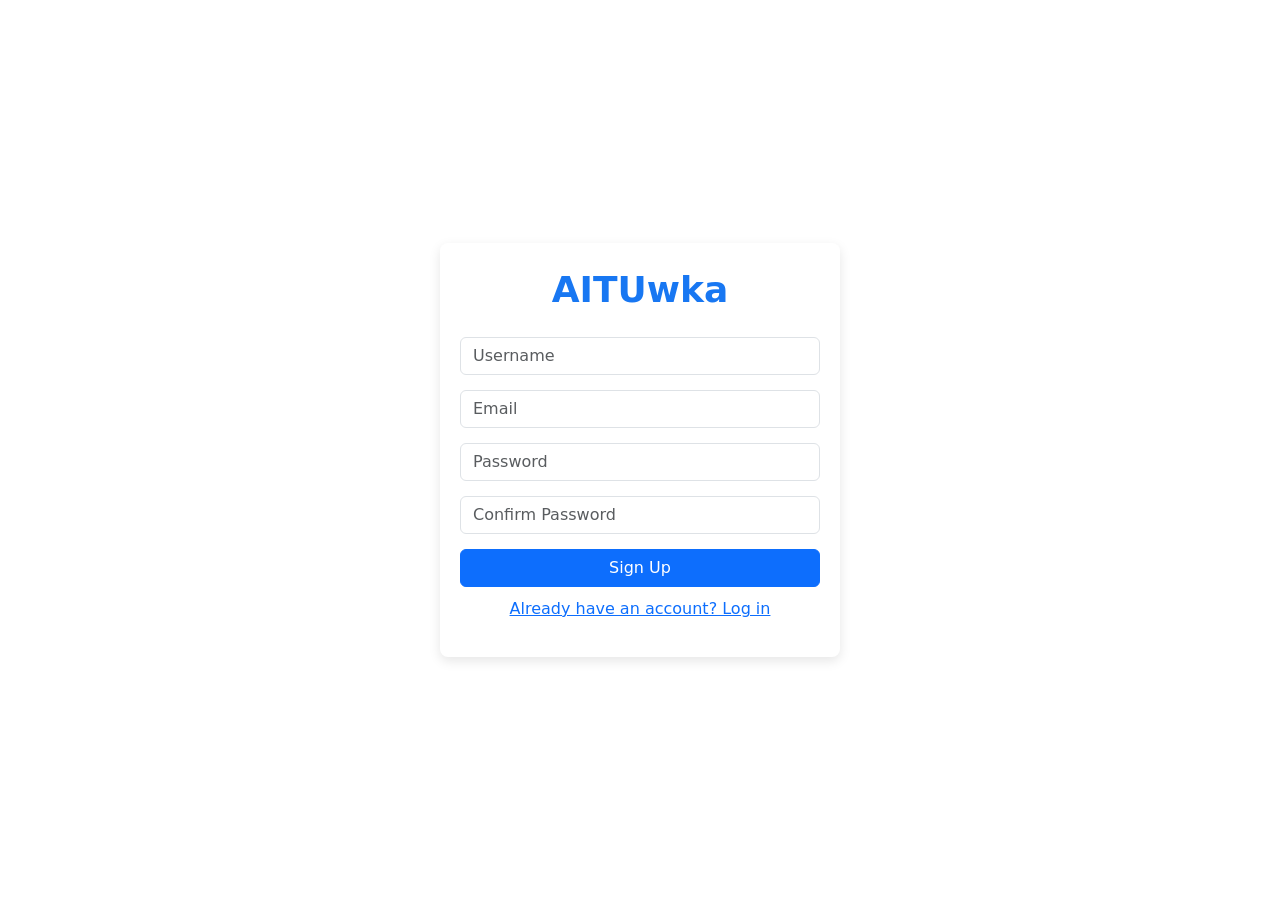
==== index.html @ 4e694e03 "Update index.html" ====
<!DOCTYPE html>
<html lang="en">
<head>
    <meta charset="UTF-8">
    <meta name="viewport" content="width=device-width, initial-scale=1.0">
    <title>Sign Up - AITUwka</title>
    <link rel="stylesheet" href="login.css">
    <link href="https://cdn.jsdelivr.net/npm/bootstrap@5.3.3/dist/css/bootstrap.min.css" rel="stylesheet">
</head>
<body>
    <div class="container">
        <div class="box">
            <div class="logo">AITUwka</div>
            <form id="signUpForm" method="get" action="Login.html">
                <input type="text" class="form-control" id="username" placeholder="Username">
                <span id="usernameError" style="color: red;"></span>
            
                <input type="email" class="form-control" id="email" placeholder="Email">
                <span id="emailError" style="color: red;"></span>
            
                <input type="password" class="form-control" id="password" placeholder="Password">
                <span id="passwordError" style="color: red;"></span>
            
                <input type="password" class="form-control" id="confirm-password" placeholder="Confirm Password">
                <span id="confirmPasswordError" style="color: red;"></span>
            
                <button type="submit" class="btn btn-primary">Sign Up</button>
            </form>            
            <div class="link">
                <p><a href="Login.html">Already have an account? Log in</a></p>
            </div>
        </div>
    </div>

    <div class="modal fade" id="welcomeModal" tabindex="-1" aria-labelledby="welcomeModalLabel" aria-hidden="true">
        <div class="modal-dialog">
            <div class="modal-content">
                <div class="modal-header">
                    <h5 class="modal-title" id="welcomeModalLabel">Добро пожаловать!</h5>
                    <button type="button" class="btn-close" data-bs-dismiss="modal" aria-label="Close"></button>
                </div>
                <div class="modal-body" id="welcomeMessage">
                </div>
                <div class="modal-footer">
                    <button type="button" class="btn btn-secondary" data-bs-dismiss="modal">Закрыть</button>
                </div>
            </div>
        </div>
    </div>

    <script src="login.js"></script> 
    <script>
        document.getElementById('loginForm').onsubmit = function() {
            localStorage.setItem('showWelcomeModal', 'true');
        };
    </script>
    <script src="https://cdn.jsdelivr.net/npm/bootstrap@5.3.3/dist/js/bootstrap.bundle.min.js"></script>
</body>
</html>
---- login.css ----
body {
    background-color: #f0f2f5;
    font-family: Arial, sans-serif;
}

.container {
    display: flex;
    justify-content: center;
    align-items: center;
    height: 100vh;
}

.box {
    background-color: white;
    padding: 20px;
    border-radius: 8px;
    box-shadow: 0 4px 12px rgba(0, 0, 0, 0.1);
    width: 100%;
    max-width: 400px;
}

.logo {
    font-size: 36px;
    font-weight: bold;
    color: #1877f2;
    text-align: center;
    margin-bottom: 20px;
}

.form-control {
    margin-bottom: 15px;
}

.btn-primary {
    background-color: #1877f2;
    border: none;
    width: 100%;
}

.btn-primary:hover {
    background-color: #155ab3;
}

.link {
    text-align: center;
    margin-top: 10px;
}
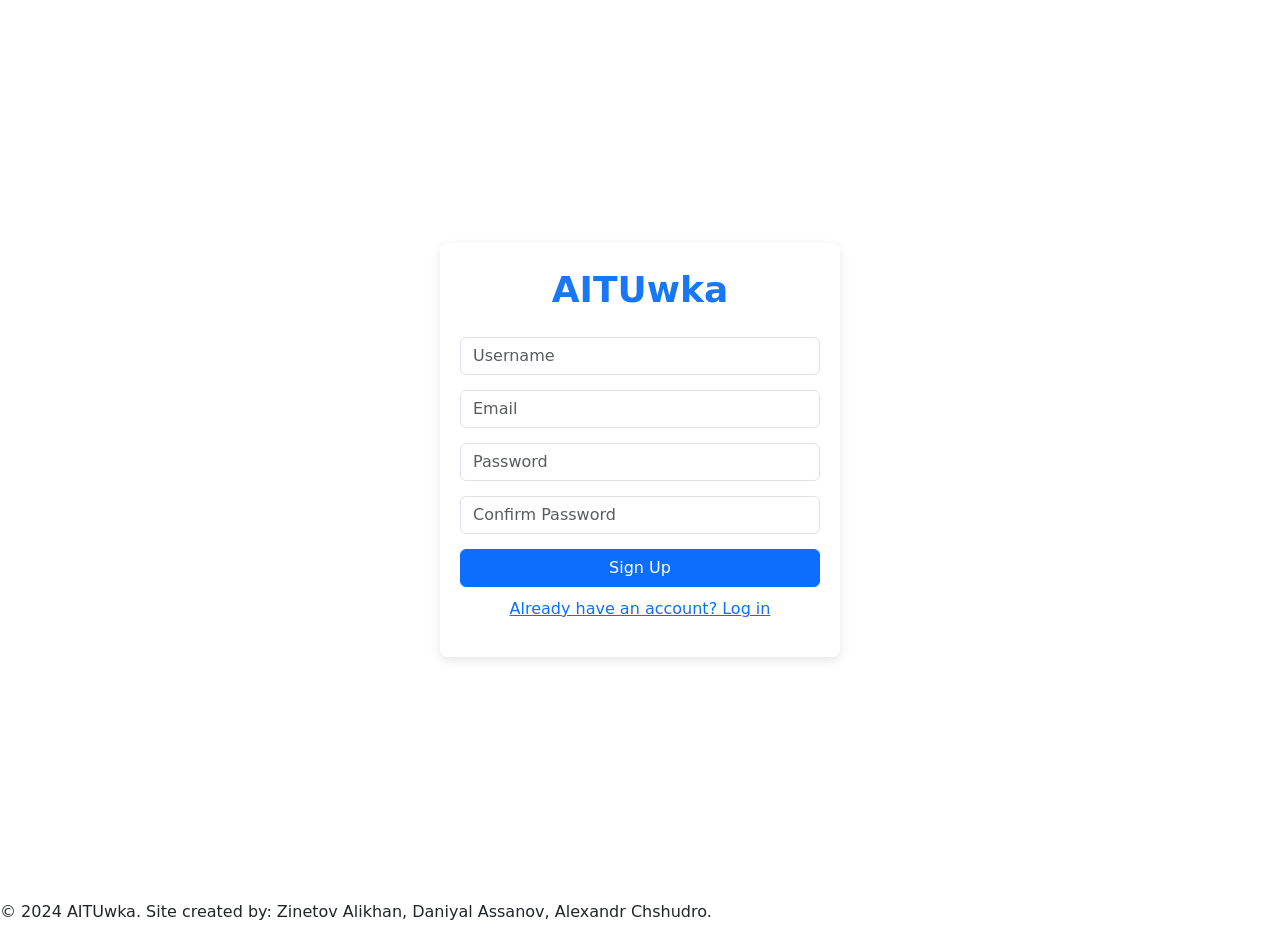
==== commit 6e58895b: "Update index.html" ====
--- a/index.html
+++ b/index.html
@@ -14,16 +14,16 @@
             <form id="signUpForm" method="get" action="Login.html">
                 <input type="text" class="form-control" id="username" placeholder="Username">
                 <span id="usernameError" style="color: red;"></span>
-            
+                
                 <input type="email" class="form-control" id="email" placeholder="Email">
                 <span id="emailError" style="color: red;"></span>
-            
+                
                 <input type="password" class="form-control" id="password" placeholder="Password">
                 <span id="passwordError" style="color: red;"></span>
-            
+                
                 <input type="password" class="form-control" id="confirm-password" placeholder="Confirm Password">
                 <span id="confirmPasswordError" style="color: red;"></span>
-            
+                
                 <button type="submit" class="btn btn-primary">Sign Up</button>
             </form>            
             <div class="link">
@@ -48,11 +48,20 @@
         </div>
     </div>
 
-    <script src="login.js"></script> 
+    <footer class="footer">
+        <p data-en="© 2024 AITUwka. Site created by: Zinetov Alikhan, Daniyal Assanov, Alexandr Chshudro." data-ru="© 2024 AITUwka. Сайт создан: Зинетов Алихан, Асанов Даниал, Александр Щудро.">© 2024 AITUwka. Site created by: Zinetov Alikhan, Daniyal Assanov, Alexandr Chshudro.</p>
+    </footer>
+
+    <script src="login.js"></script>
     <script>
-        document.getElementById('loginForm').onsubmit = function() {
-            localStorage.setItem('showWelcomeModal', 'true');
-        };
+        document.addEventListener('DOMContentLoaded', function() {
+            // Check for welcome modal trigger
+            if (localStorage.getItem('showWelcomeModal') === 'true') {
+                const welcomeModal = new bootstrap.Modal(document.getElementById('welcomeModal'));
+                welcomeModal.show();
+                localStorage.removeItem('showWelcomeModal'); // Clear the trigger
+            }
+        });
     </script>
     <script src="https://cdn.jsdelivr.net/npm/bootstrap@5.3.3/dist/js/bootstrap.bundle.min.js"></script>
 </body>
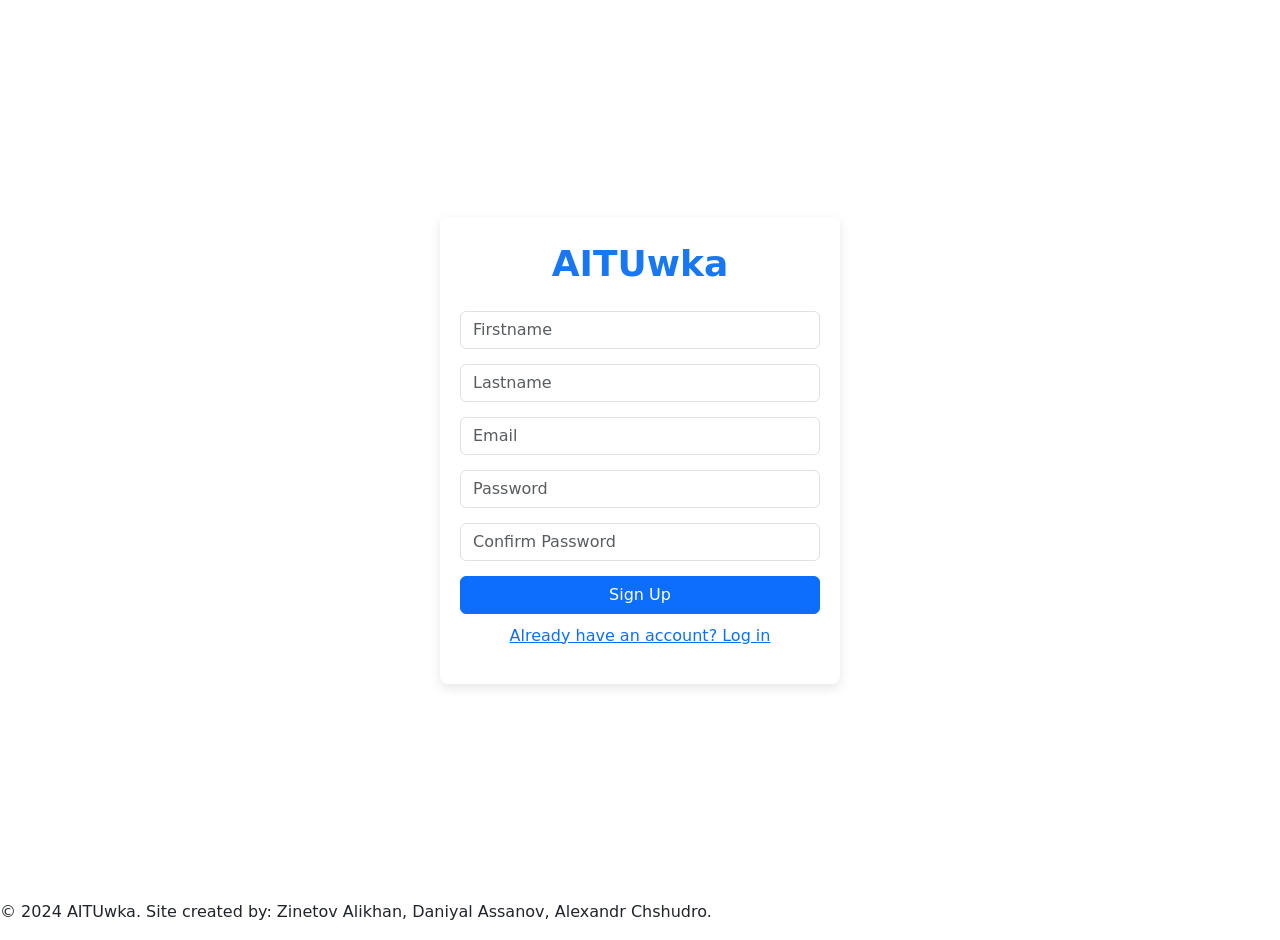
==== commit ea9bcd5f: "Add files via upload" ====
--- a/index.html
+++ b/index.html
@@ -11,9 +11,12 @@
     <div class="container">
         <div class="box">
             <div class="logo">AITUwka</div>
-            <form id="signUpForm" method="get" action="Login.html">
-                <input type="text" class="form-control" id="username" placeholder="Username">
-                <span id="usernameError" style="color: red;"></span>
+            <form id="signUpForm" method="get" action="login.html">
+                <input type="text" class="form-control" id="firstname" placeholder="Firstname">
+                <span id="firstnameError" style="color: red;"></span>
+                
+                <input type="text" class="form-control" id="lastname" placeholder="Lastname">
+                <span id="lastnameError" style="color: red;"></span>
                 
                 <input type="email" class="form-control" id="email" placeholder="Email">
                 <span id="emailError" style="color: red;"></span>
@@ -27,7 +30,7 @@
                 <button type="submit" class="btn btn-primary">Sign Up</button>
             </form>            
             <div class="link">
-                <p><a href="Login.html">Already have an account? Log in</a></p>
+                <p><a href="login.html">Already have an account? Log in</a></p>
             </div>
         </div>
     </div>
